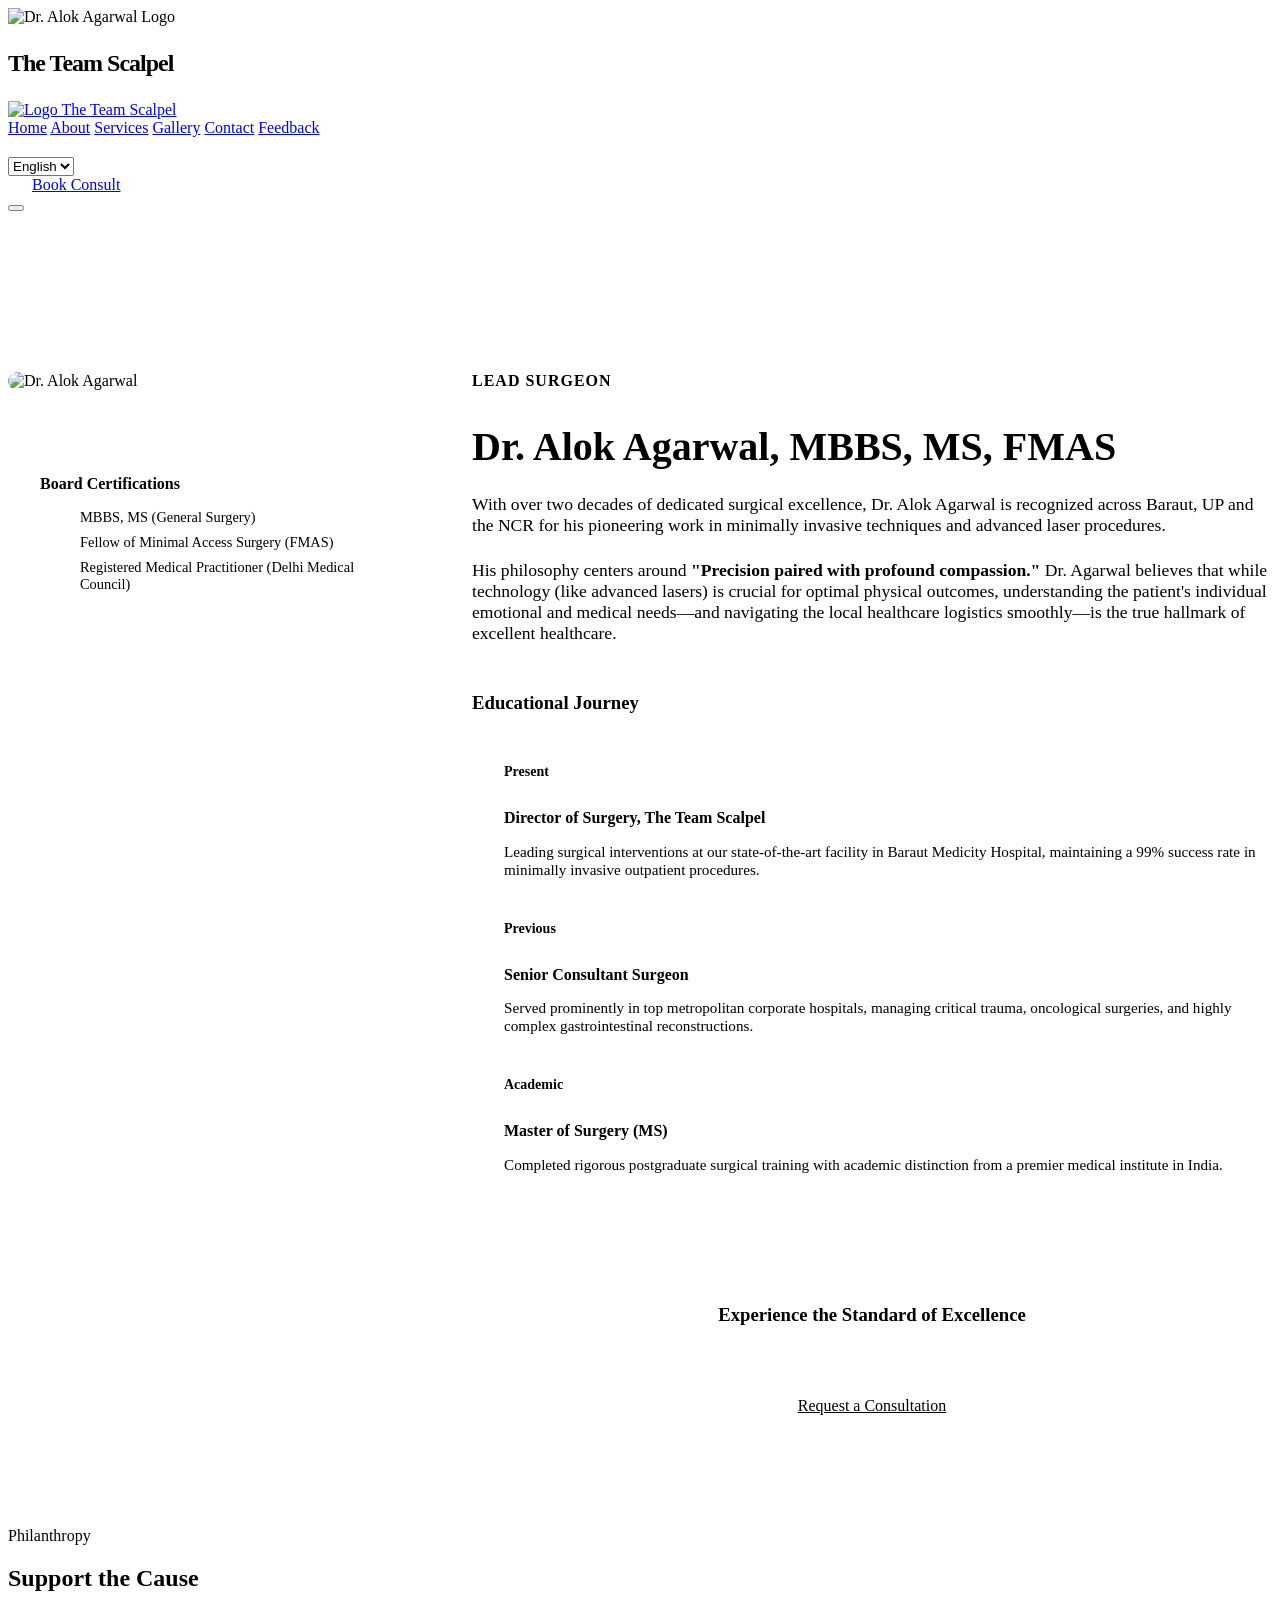
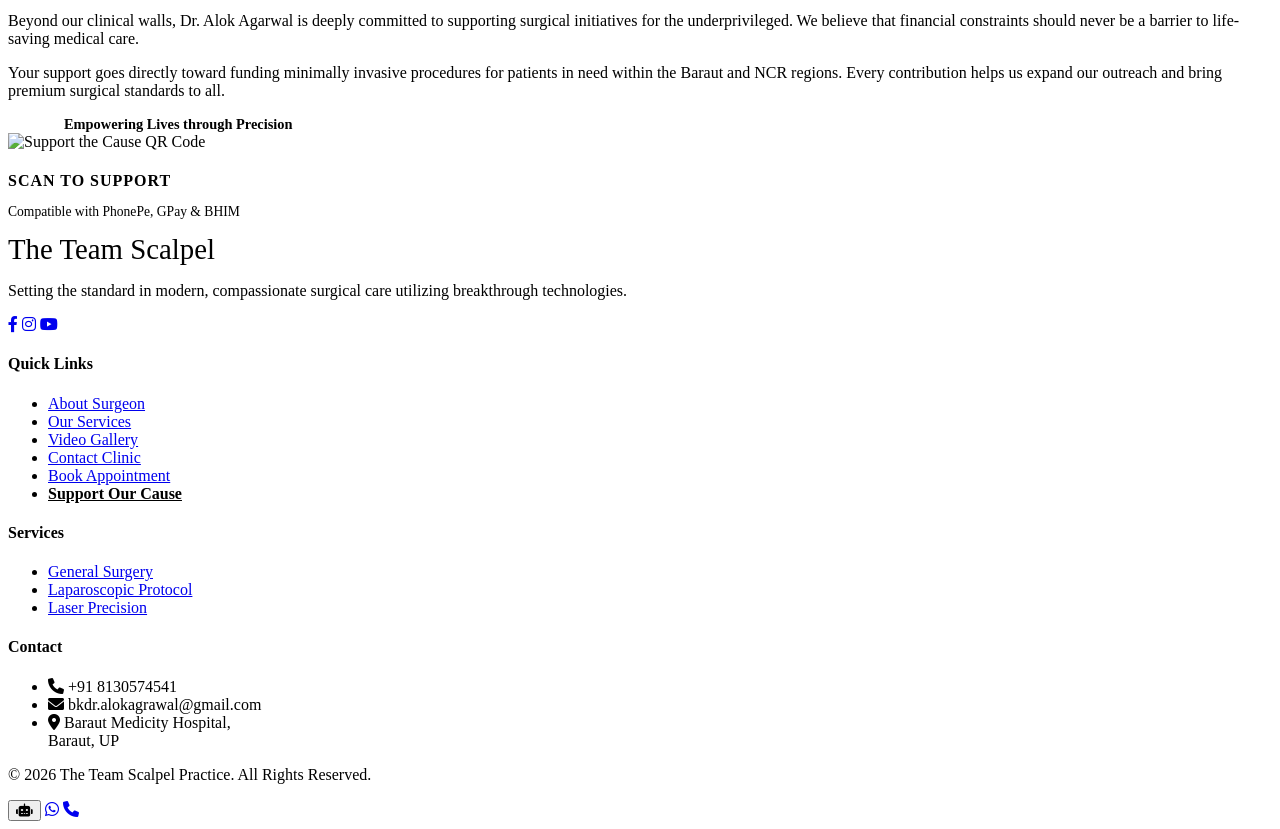
==== about.html @ 3c602bfa "Add files via upload" ====
<!DOCTYPE html>
<html lang="en">
<head>
  <meta charset="UTF-8">
  <meta name="viewport" content="width=device-width, initial-scale=1.0">
  <title>About Dr. Alok Agarwal | Premium Surgical Care</title>
  <link rel="stylesheet" href="css/style.css">
  <link rel="stylesheet" href="https://cdnjs.cloudflare.com/ajax/libs/font-awesome/6.0.0/css/all.min.css">
  <style>
    .about-hero {
      background: var(--background);
      padding: 10rem 0 4rem;
    }
    .profile-grid {
      display: grid;
      grid-template-columns: 1fr 2fr;
      gap: 4rem;
      align-items: start;
    }
    .profile-img-container {
      position: sticky;
      top: 120px;
    }
    .profile-img {
      max-width: 100%;
      width: auto;
      display: block;
      margin: 0 auto;
      border-radius: 12px;
      box-shadow: var(--shadow-lg);
      image-rendering: -webkit-optimize-contrast;
      image-rendering: crisp-edges;
      image-rendering: high-quality;
    }
    .credentials {
      background: var(--white);
      padding: 2rem;
      border-radius: 8px;
      margin-top: 2rem;
      border: 1px solid var(--border);
    }
    .credentials h4 {
      margin-bottom: 1rem;
      color: var(--primary);
    }
    .bio-section h2 {
      font-size: 2.5rem;
      margin-bottom: 1.5rem;
    }
    .bio-section p {
      font-size: 1.1rem;
      color: var(--text-muted);
      margin-bottom: 1.5rem;
    }
    .timeline {
      margin-top: 3rem;
      border-left: 2px solid var(--primary-light);
      padding-left: 2rem;
    }
    .timeline-item {
      margin-bottom: 2.5rem;
      position: relative;
    }
    .timeline-item::before {
      content: '';
      position: absolute;
      left: -2.65rem;
      top: 0.25rem;
      width: 1rem;
      height: 1rem;
      background: var(--white);
      border: 3px solid var(--primary);
      border-radius: 50%;
    }
    .timeline-item h4 {
      margin-bottom: 0.5rem;
    }
    .timeline-item span {
      display: inline-block;
      font-size: 0.875rem;
      color: var(--primary);
      font-weight: 600;
      margin-bottom: 0.5rem;
    }
  </style>
</head>
<body>
  <!-- Page Preloader -->
  <div id="preloader">
    <div class="loader-content" data-aos="zoom-in">
      <img src="images/logo.png" alt="Dr. Alok Agarwal Logo" class="loader-logo">
      <div class="loader-bar"></div>
      <p style="font-family: var(--font-heading); font-weight: 800; color: var(--primary); letter-spacing: -1px; font-size: 1.5rem;">The Team <span style="font-weight: 800;">Scalpel</span></p>
    </div>
  </div>

  <!-- Navigation -->
  <nav class="navbar">
    <div class="container">
      <a href="index.html" class="nav-brand">
        <img src="images/logo.png" alt="Logo" class="nav-brand-logo">
        The Team <span style="color: var(--primary-light); filter: brightness(1.2);">Scalpel</span>
      </a>
      <div class="nav-links" style="align-items: center;">
        <a href="index.html">Home</a>
        <a href="about.html" class="active">About</a>
        <a href="services.html">Services</a>
        <a href="gallery.html">Gallery</a>
        <a href="contact.html">Contact</a>
        <a href="feedback.html">Feedback</a>
        <div style="width: 1px; height: 20px; background: var(--border); margin: 0 0.5rem;"></div>
        <div class="language-selector">
          <select id="languageSelect" class="lang-dropdown" onchange="changeLanguage(this.value)">
            <option value="en">English</option>
            <option value="hi">हिन्दी</option>
          </select>
        </div>
        <a href="appointment.html" class="btn btn-primary" style="padding: 0.5rem 1rem; margin-left: 0.5rem;">Book Consult</a>
      </div>
      <button class="mobile-menu-btn">
        <span></span>
        <span></span>
        <span></span>
      </button>
    </div>
  </nav>

  <!-- Hero Section -->
  <section class="about-hero">
    <div class="container profile-grid">
      <!-- Image Column -->
      <div class="profile-img-container">
        <img src="images/dr.png" alt="Dr. Alok Agarwal" class="profile-img">
        
        <div class="credentials">
          <h4>Board Certifications</h4>
          <ul style="list-style-type: none; font-size: 0.9rem; color: var(--text-muted);">
            <li style="margin-bottom: 0.5rem;">MBBS, MS (General Surgery)</li>
            <li style="margin-bottom: 0.5rem;">Fellow of Minimal Access Surgery (FMAS)</li>
            <li>Registered Medical Practitioner (Delhi Medical Council)</li>
          </ul>
        </div>
      </div>

      <!-- Bio Column -->
      <div class="bio-section">
        <span style="color: var(--primary); font-weight: 600; letter-spacing: 1px; text-transform: uppercase;">Lead Surgeon</span>
        <h2 class="reveal-text"><span>Dr. Alok Agarwal, MBBS, MS, FMAS</span></h2>
        
        <p>With over two decades of dedicated surgical excellence, Dr. Alok Agarwal is recognized across Baraut, UP and the NCR for his pioneering work in minimally invasive techniques and advanced laser procedures.</p>
        
        <p>His philosophy centers around <strong>"Precision paired with profound compassion."</strong> Dr. Agarwal believes that while technology (like advanced lasers) is crucial for optimal physical outcomes, understanding the patient's individual emotional and medical needs—and navigating the local healthcare logistics smoothly—is the true hallmark of excellent healthcare.</p>
        
        <h3 style="margin-top: 3rem; margin-bottom: 1.5rem;">Educational Journey</h3>
        
        <div class="timeline">
          <div class="timeline-item">
            <span>Present</span>
            <h4>Director of Surgery, The Team Scalpel</h4>
            <p style="font-size: 0.95rem; color: var(--text-muted);">Leading surgical interventions at our state-of-the-art facility in Baraut Medicity Hospital, maintaining a 99% success rate in minimally invasive outpatient procedures.</p>
          </div>
          <div class="timeline-item">
            <span>Previous</span>
            <h4>Senior Consultant Surgeon</h4>
            <p style="font-size: 0.95rem; color: var(--text-muted);">Served prominently in top metropolitan corporate hospitals, managing critical trauma, oncological surgeries, and highly complex gastrointestinal reconstructions.</p>
          </div>
          <div class="timeline-item">
            <span>Academic</span>
            <h4>Master of Surgery (MS)</h4>
            <p style="font-size: 0.95rem; color: var(--text-muted);">Completed rigorous postgraduate surgical training with academic distinction from a premier medical institute in India.</p>
          </div>
        </div>

        <div style="margin-top: 4rem; padding: 3rem; background: var(--primary-dark); color: var(--white); border-radius: 12px; text-align: center;">
          <h3 style="color: var(--white); margin-bottom: 1rem;">Experience the Standard of Excellence</h3>
          <p style="color: rgba(255,255,255,0.8); margin-bottom: 2rem;">Take the first step towards recovery under world-class supervision.</p>
          <a href="appointment.html" class="btn btn-primary" style="background: var(--accent); color: var(--primary-dark); border: none;">Request a Consultation</a>
        </div>
        
      </div>
    </div>
  </section>

  <!-- Support Section -->
  <section id="support" class="support-section">
    <div class="liquid-bg">
      <div class="blob blob-3"></div>
    </div>
    <div class="container support-grid">
      <div class="support-content" data-aos="fade-right">
        <span class="support-tag">Philanthropy</span>
        <h2>Support the Cause</h2>
        <p>Beyond our clinical walls, Dr. Alok Agarwal is deeply committed to supporting surgical initiatives for the underprivileged. We believe that financial constraints should never be a barrier to life-saving medical care.</p>
        <p>Your support goes directly toward funding minimally invasive procedures for patients in need within the Baraut and NCR regions. Every contribution helps us expand our outreach and bring premium surgical standards to all.</p>
        <div style="display: flex; gap: 1rem; align-items: center;">
          <div style="width: 40px; height: 1px; background: var(--accent);"></div>
          <span style="font-weight: 600; color: var(--primary); font-size: 0.9rem;">Empowering Lives through Precision</span>
        </div>
      </div>
      <div class="support-card" data-aos="fade-left">
        <div class="qr-wrapper">
          <img src="images/donation.png" alt="Support the Cause QR Code" class="qr-image">
        </div>
        <h4 style="margin-bottom: 0.5rem; letter-spacing: 1px;">SCAN TO SUPPORT</h4>
        <p style="font-size: 0.85rem; color: var(--text-muted);">Compatible with PhonePe, GPay & BHIM</p>
      </div>
    </div>
  </section>

  <!-- Footer -->
  <footer class="footer">
    <div class="container footer-grid">
      <div>
        <div class="nav-brand" style="font-size: 1.8rem; margin-bottom: 1rem; color: var(--white);">The Team <span style="color: var(--white);">Scalpel</span></div>
        <p style="margin-top: 1rem;">Setting the standard in modern, compassionate surgical care utilizing breakthrough technologies.</p>
        <div class="footer-social">
          <a href="https://www.facebook.com/share/1DDgVy4aKz/" target="_blank" class="social-link-item" title="Facebook"><i class="fab fa-facebook-f"></i></a>
          <a href="https://www.instagram.com/bkdr.alokagrawal?igsh=dzVscTBubnVxMTNu" target="_blank" class="social-link-item" title="Instagram"><i class="fab fa-instagram"></i></a>
          <a href="https://youtube.com/@dralokagrawalms?si=pueynsFiQazM0M4P" target="_blank" class="social-link-item" title="YouTube"><i class="fab fa-youtube"></i></a>
        </div>
      </div>
      <div>
        <h4>Quick Links</h4>
        <ul>
          <li><a href="about.html">About Surgeon</a></li>
          <li><a href="services.html">Our Services</a></li>
          <li><a href="gallery.html">Video Gallery</a></li>
          <li><a href="contact.html">Contact Clinic</a></li>
          <li><a href="appointment.html">Book Appointment</a></li>
          <li><a href="about.html#support" style="color: var(--accent); font-weight: 700;">Support Our Cause</a></li>
        </ul>
      </div>
      <div>
        <h4>Services</h4>
        <ul>
          <li><a href="services.html#general">General Surgery</a></li>
          <li><a href="services.html#laparoscopic">Laparoscopic Protocol</a></li>
          <li><a href="services.html#laser">Laser Precision</a></li>
        </ul>
      </div>
      <div>
        <h4>Contact</h4>
        <ul>
          <li><i class="fas fa-phone"></i> +91 8130574541</li>
          <li><i class="fas fa-envelope"></i> bkdr.alokagrawal@gmail.com</li>
          <li><i class="fas fa-map-marker-alt"></i> Baraut Medicity Hospital,<br>Baraut, UP</li>
        </ul>
      </div>
    </div>
    <div class="container footer-bottom">
      <p>&copy; 2026 The Team Scalpel Practice. All Rights Reserved.</p>
    </div>
  </footer>

  <div class="fab-container">
    <button class="fab-btn fab-chat-toggle" id="openChatBtn" title="Ask Virtual Assistant"><i class="fas fa-robot"></i></button>
    <a href="https://wa.me/918130574541" class="fab-btn fab-whatsapp" target="_blank" title="Chat on WhatsApp"><i class="fab fa-whatsapp"></i></a>
    <a href="tel:+918130574541" class="fab-btn fab-call" title="Call for Emergency"><i class="fas fa-phone"></i></a>
  </div>

  <script src="js/script.js"></script>
  <div id="google_translate_element" style="display:none;"></div>
  <script>function googleTranslateElementInit(){new google.translate.TranslateElement({pageLanguage:'en',autoDisplay:false},'google_translate_element');}function changeLanguage(lang){var c=document.querySelector('.goog-te-combo');if(c){c.value=lang;c.dispatchEvent(new Event('change'));}}</script>
  <script src="https://translate.google.com/translate_a/element.js?cb=googleTranslateElementInit"></script>
</body>
</html>
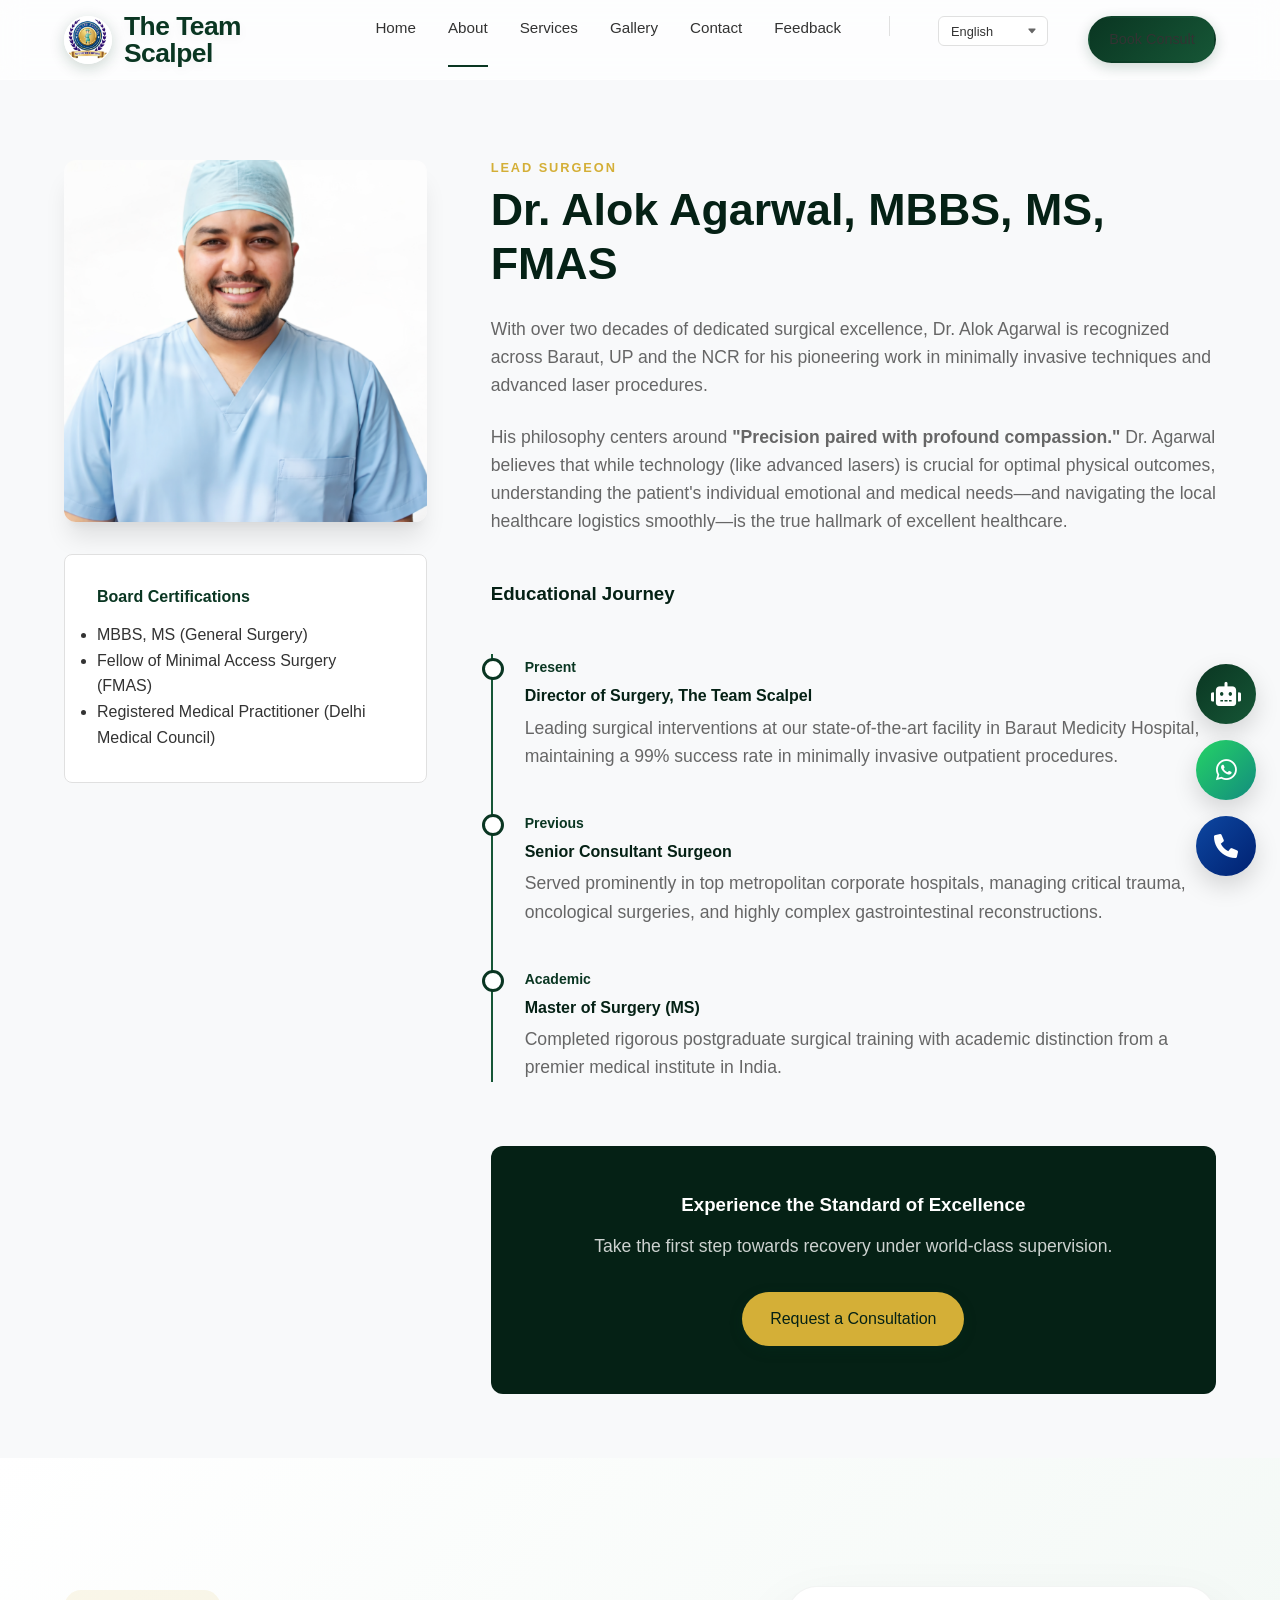
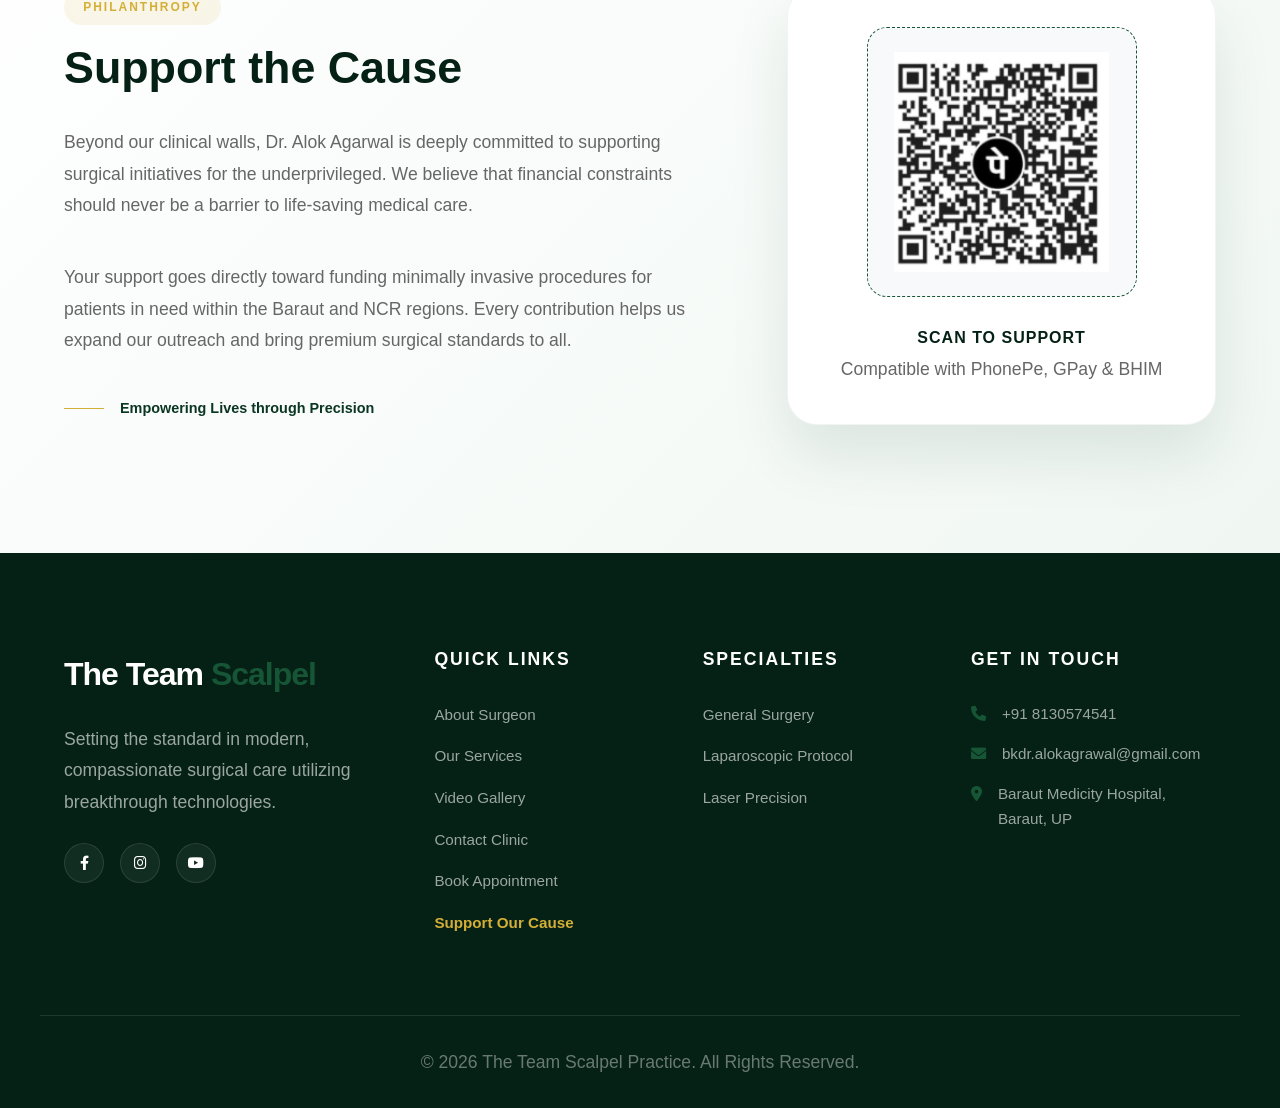
==== commit 2796afc1: "full site replace" ====
--- a/about.html
+++ b/about.html
@@ -95,29 +95,30 @@
   </div>
 
   <!-- Navigation -->
+  <!-- Navigation -->
   <nav class="navbar">
-    <div class="container">
+    <div class="container" style="display: flex; justify-content: space-between; align-items: center; width: 100%;">
       <a href="index.html" class="nav-brand">
         <img src="images/logo.png" alt="Logo" class="nav-brand-logo">
-        The Team <span style="color: var(--primary-light); filter: brightness(1.2);">Scalpel</span>
+        <div class="nav-brand-text">The Team <span>Scalpel</span></div>
       </a>
-      <div class="nav-links" style="align-items: center;">
+      <div class="nav-links">
         <a href="index.html">Home</a>
         <a href="about.html" class="active">About</a>
         <a href="services.html">Services</a>
         <a href="gallery.html">Gallery</a>
         <a href="contact.html">Contact</a>
         <a href="feedback.html">Feedback</a>
-        <div style="width: 1px; height: 20px; background: var(--border); margin: 0 0.5rem;"></div>
+        <div class="nav-divider"></div>
         <div class="language-selector">
           <select id="languageSelect" class="lang-dropdown" onchange="changeLanguage(this.value)">
             <option value="en">English</option>
             <option value="hi">हिन्दी</option>
           </select>
         </div>
-        <a href="appointment.html" class="btn btn-primary" style="padding: 0.5rem 1rem; margin-left: 0.5rem;">Book Consult</a>
-      </div>
-      <button class="mobile-menu-btn">
+        <a href="appointment.html" class="btn btn-primary nav-cta">Book Consult</a>
+      </div>
+      <button class="mobile-menu-btn" aria-label="Toggle Menu">
         <span></span>
         <span></span>
         <span></span>
@@ -134,9 +135,9 @@
         
         <div class="credentials">
           <h4>Board Certifications</h4>
-          <ul style="list-style-type: none; font-size: 0.9rem; color: var(--text-muted);">
-            <li style="margin-bottom: 0.5rem;">MBBS, MS (General Surgery)</li>
-            <li style="margin-bottom: 0.5rem;">Fellow of Minimal Access Surgery (FMAS)</li>
+          <ul class="certifications-list">
+            <li>MBBS, MS (General Surgery)</li>
+            <li>Fellow of Minimal Access Surgery (FMAS)</li>
             <li>Registered Medical Practitioner (Delhi Medical Council)</li>
           </ul>
         </div>
@@ -144,8 +145,8 @@
 
       <!-- Bio Column -->
       <div class="bio-section">
-        <span style="color: var(--primary); font-weight: 600; letter-spacing: 1px; text-transform: uppercase;">Lead Surgeon</span>
-        <h2 class="reveal-text"><span>Dr. Alok Agarwal, MBBS, MS, FMAS</span></h2>
+        <span class="overline">Lead Surgeon</span>
+        <h2 class="reveal-text">Dr. Alok Agarwal, MBBS, MS, FMAS</h2>
         
         <p>With over two decades of dedicated surgical excellence, Dr. Alok Agarwal is recognized across Baraut, UP and the NCR for his pioneering work in minimally invasive techniques and advanced laser procedures.</p>
         
@@ -210,16 +211,18 @@
   <!-- Footer -->
   <footer class="footer">
     <div class="container footer-grid">
-      <div>
-        <div class="nav-brand" style="font-size: 1.8rem; margin-bottom: 1rem; color: var(--white);">The Team <span style="color: var(--white);">Scalpel</span></div>
-        <p style="margin-top: 1rem;">Setting the standard in modern, compassionate surgical care utilizing breakthrough technologies.</p>
+      <div class="footer-brand-col">
+        <div class="footer-logo">
+          The Team <span>Scalpel</span>
+        </div>
+        <p class="footer-tagline">Setting the standard in modern, compassionate surgical care utilizing breakthrough technologies.</p>
         <div class="footer-social">
-          <a href="https://www.facebook.com/share/1DDgVy4aKz/" target="_blank" class="social-link-item" title="Facebook"><i class="fab fa-facebook-f"></i></a>
-          <a href="https://www.instagram.com/bkdr.alokagrawal?igsh=dzVscTBubnVxMTNu" target="_blank" class="social-link-item" title="Instagram"><i class="fab fa-instagram"></i></a>
-          <a href="https://youtube.com/@dralokagrawalms?si=pueynsFiQazM0M4P" target="_blank" class="social-link-item" title="YouTube"><i class="fab fa-youtube"></i></a>
-        </div>
-      </div>
-      <div>
+          <a href="https://www.facebook.com/share/1DDgVy4aKz/" target="_blank" class="social-link" title="Facebook"><i class="fab fa-facebook-f"></i></a>
+          <a href="https://www.instagram.com/bkdr.alokagrawal?igsh=dzVscTBubnVxMTNu" target="_blank" class="social-link" title="Instagram"><i class="fab fa-instagram"></i></a>
+          <a href="https://youtube.com/@dralokagrawalms?si=pueynsFiQazM0M4P" target="_blank" class="social-link" title="YouTube"><i class="fab fa-youtube"></i></a>
+        </div>
+      </div>
+      <div class="footer-links-col">
         <h4>Quick Links</h4>
         <ul>
           <li><a href="about.html">About Surgeon</a></li>
@@ -227,20 +230,20 @@
           <li><a href="gallery.html">Video Gallery</a></li>
           <li><a href="contact.html">Contact Clinic</a></li>
           <li><a href="appointment.html">Book Appointment</a></li>
-          <li><a href="about.html#support" style="color: var(--accent); font-weight: 700;">Support Our Cause</a></li>
+          <li><a href="about.html#support" class="support-link">Support Our Cause</a></li>
         </ul>
       </div>
-      <div>
-        <h4>Services</h4>
+      <div class="footer-services-col">
+        <h4>Specialties</h4>
         <ul>
           <li><a href="services.html#general">General Surgery</a></li>
           <li><a href="services.html#laparoscopic">Laparoscopic Protocol</a></li>
           <li><a href="services.html#laser">Laser Precision</a></li>
         </ul>
       </div>
-      <div>
-        <h4>Contact</h4>
-        <ul>
+      <div class="footer-contact-col">
+        <h4>Get In Touch</h4>
+        <ul class="contact-list">
           <li><i class="fas fa-phone"></i> +91 8130574541</li>
           <li><i class="fas fa-envelope"></i> bkdr.alokagrawal@gmail.com</li>
           <li><i class="fas fa-map-marker-alt"></i> Baraut Medicity Hospital,<br>Baraut, UP</li>
--- a/css/style.css
+++ b/css/style.css
@@ -0,0 +1,2169 @@
+@import url('https://fonts.googleapis.com/css2?family=Inter:wght@300;400;500;600;700;800&family=Outfit:wght@400;500;600;700&display=swap');
+
+:root {
+  /* Colors - Based on mockup (Deep Emerald/Forest Green) */
+  --primary: #0a3622;
+  --primary-light: #165636;
+  --primary-dark: #052115;
+  --secondary: #0d47a1; /* Deep Blue Accent */
+  --accent: #d4af37; /* Gold Accent */
+  --background: #f8f9fa; /* Soft Grey */
+  --white: #ffffff;
+  --text-main: #333333;
+  --text-muted: #666666;
+  --border: #e0e0e0;
+  
+  /* Typography */
+  --font-sans: 'Inter', sans-serif;
+  --font-heading: 'Outfit', sans-serif;
+  
+  /* Shadows */
+  --shadow-sm: 0 4px 6px rgba(0,0,0,0.04);
+  --shadow-md: 0 10px 15px -3px rgba(0,0,0,0.08);
+  --shadow-lg: 0 20px 25px -5px rgba(0,0,0,0.1), 0 10px 10px -5px rgba(0,0,0,0.04);
+  --shadow-hover: 0 25px 50px -12px rgba(10, 54, 34, 0.25);
+  /* Glassmorphism & Liquid Styles */
+  --glass-bg: rgba(255, 255, 255, 0.7);
+  --glass-border: 1px solid rgba(255, 255, 255, 0.2);
+  --glass-shadow: 0 8px 32px 0 rgba(10, 54, 34, 0.1);
+  --liquid-gradient: linear-gradient(135deg, rgba(10, 54, 34, 0.05) 0%, rgba(212, 175, 55, 0.02) 100%);
+  
+  /* Precision Tokens */
+  --glow-primary: 0 0 30px rgba(10, 54, 34, 0.15);
+  --glow-accent: 0 0 25px rgba(212, 175, 55, 0.15);
+  
+  /* Transitions */
+  --transition-fast: 0.2s cubic-bezier(0.4, 0, 0.2, 1);
+  --transition-normal: 0.4s cubic-bezier(0.23, 1, 0.32, 1);
+  --transition-slow: 0.8s cubic-bezier(0.16, 1, 0.3, 1);
+  --card-radius: 24px;
+}
+
+html {
+  scroll-behavior: smooth;
+}
+
+/* =========================================
+   Elite Precision Animations
+   ========================================= */
+@keyframes fluid-blob {
+  0%, 100% { transform: translate(0, 0) scale(1) rotate(0deg); }
+  33% { transform: translate(5vw, -5vh) scale(1.1) rotate(10deg); }
+  66% { transform: translate(-3vw, 3vh) scale(0.9) rotate(-10deg); }
+}
+
+@keyframes text-reveal-mask {
+  0% { clip-path: inset(0 100% 0 0); transform: translateY(20px); opacity: 0; }
+  100% { clip-path: inset(0 0 0 0); transform: translateY(0); opacity: 1; }
+}
+
+@keyframes reflection-shine {
+  0% { left: -100%; top: -100%; }
+  100% { left: 100%; top: 100%; }
+}
+
+.reveal-mask {
+  animation: text-reveal-mask var(--transition-slow) forwards;
+}
+
+.liquid-bg {
+  position: absolute;
+  top: 0;
+  left: 0;
+  width: 100%;
+  height: 100%;
+  z-index: -1;
+  overflow: hidden;
+  pointer-events: none;
+  background: var(--background);
+  /* Optimization: Hardware acceleration */
+  transform: translateZ(0);
+}
+
+.blob {
+  position: absolute;
+  width: 60vw;
+  height: 60vw;
+  background: radial-gradient(circle, var(--primary) 0%, transparent 65%);
+  /* Reduced blur intensity for performance */
+  filter: blur(80px);
+  opacity: 0.1;
+  border-radius: 50%;
+  animation: fluid-blob 25s infinite alternate ease-in-out;
+  will-change: transform;
+}
+
+.blob-1 { top: -25%; left: -15%; }
+.blob-2 { bottom: -25%; right: -15%; background: radial-gradient(circle, var(--secondary) 0%, transparent 65%); animation-delay: -5s; }
+.blob-3 { top: 30%; right: 5%; background: radial-gradient(circle, var(--accent) 0%, transparent 65%); opacity: 0.03; animation-delay: -10s; }
+
+* {
+  box-sizing: border-box;
+  margin: 0;
+  padding: 0;
+}
+
+body {
+  font-family: var(--font-sans);
+  color: var(--text-main);
+  background-color: var(--background);
+  line-height: 1.6;
+  overflow-x: hidden;
+  -webkit-font-smoothing: antialiased;
+}
+
+h1, h2, h3, h4, h5, h6 {
+  font-family: var(--font-heading);
+  color: var(--primary-dark);
+  font-weight: 700;
+  line-height: 1.2;
+}
+
+a {
+  text-decoration: none;
+  color: inherit;
+  transition: color var(--transition-fast);
+}
+
+/* =========================================
+   Layout & Utilities
+   ========================================= */
+.container {
+  max-width: 1200px;
+  margin: 0 auto;
+  padding: 0 1.5rem; /* Reduced from 2rem for more space on mobile */
+}
+
+.section {
+  padding: 6rem 0;
+}
+
+.bg-white { background-color: var(--white); }
+.bg-primary { background-color: var(--primary); color: var(--white); }
+.bg-primary h2, .bg-primary p { color: var(--white); }
+
+.text-center { text-align: center; }
+
+/* =========================================
+   Buttons
+   ========================================= */
+.btn {
+  display: inline-flex;
+  align-items: center;
+  justify-content: center;
+  padding: 0.875rem 1.75rem;
+  font-size: 1rem;
+  font-weight: 500;
+  border-radius: 4px;
+  cursor: pointer;
+  transition: all var(--transition-normal);
+  border: 2px solid transparent;
+}
+
+.btn-primary {
+  background: linear-gradient(135deg, var(--primary) 0%, var(--primary-light) 100%);
+  color: var(--white);
+  box-shadow: 0 4px 14px 0 rgba(10, 54, 34, 0.2);
+  border-radius: 50px; /* Force rounding on primary buttons for modern feel */
+}
+
+.btn-primary:hover {
+  background: linear-gradient(135deg, var(--primary-dark) 0%, var(--primary) 100%);
+  transform: translateY(-3px);
+  box-shadow: 0 10px 25px rgba(10, 54, 34, 0.3);
+}
+
+.btn-outline {
+  background-color: transparent;
+  color: var(--primary);
+  border-color: var(--primary);
+}
+
+.btn-outline:hover {
+  background-color: var(--primary);
+  color: var(--white);
+  transform: translateY(-2px);
+}
+
+.btn-white {
+  background-color: var(--white);
+  color: var(--primary);
+}
+
+.btn:active {
+  transform: scale(0.96) translateY(0);
+  box-shadow: none;
+}
+
+/* =========================================
+   Navbar
+   ========================================= */
+.navbar {
+  position: fixed;
+  top: 0;
+  width: 100%;
+  background: var(--glass-bg);
+  backdrop-filter: blur(12px);
+  -webkit-backdrop-filter: blur(12px);
+  border-bottom: var(--glass-border);
+  z-index: 2000;
+  transition: all var(--transition-normal);
+  height: 80px;
+  display: flex;
+  align-items: center;
+}
+
+.navbar.scrolled {
+  background: var(--primary) !important;
+  box-shadow: var(--shadow-lg);
+  height: 70px;
+}
+
+.navbar.scrolled .nav-links a {
+  color: var(--white) !important;
+}
+
+.navbar.scrolled .nav-brand {
+  color: var(--white) !important;
+}
+
+.navbar.scrolled .nav-brand span {
+  color: var(--accent) !important;
+}
+
+.navbar .container {
+  display: flex;
+  justify-content: space-between;
+  align-items: center;
+  height: 80px;
+}
+
+.nav-brand {
+  font-family: var(--font-heading);
+  font-size: 1.65rem;
+  font-weight: 800;
+  color: var(--primary);
+  letter-spacing: -0.02em;
+  display: flex;
+  align-items: center;
+  gap: 0.75rem;
+  text-shadow: 0 4px 12px rgba(0,0,0,0.05);
+  white-space: nowrap;
+  text-decoration: none;
+}
+
+.nav-brand-text {
+  display: flex;
+  flex-direction: column;
+  line-height: 1;
+}
+
+.nav-brand-text span {
+  color: var(--primary-light);
+  font-size: 1.1rem;
+  letter-spacing: 1px;
+}
+
+.nav-divider {
+  width: 1px;
+  height: 20px;
+  background: var(--border);
+  margin: 0 1rem;
+}
+
+.nav-cta {
+  padding: 0.6rem 1.2rem !important;
+  margin-left: 0.5rem;
+  font-size: 0.9rem !important;
+}
+
+@media (max-width: 992px) {
+  .nav-divider {
+    display: none;
+  }
+  .nav-cta {
+    margin-left: 0;
+    margin-top: 1rem;
+    width: 80% !important;
+  }
+}
+
+.nav-brand-logo {
+  width: 48px;
+  height: 48px;
+  border-radius: 50%;
+  object-fit: cover;
+  border: 1.5px solid var(--white);
+  box-shadow: 0 4px 15px rgba(10, 54, 34, 0.2);
+  image-rendering: -webkit-optimize-contrast;
+  transition: transform var(--transition-normal);
+}
+
+.nav-brand:hover .nav-brand-logo {
+  transform: rotate(15deg) scale(1.1);
+}
+
+.nav-brand span {
+  font-weight: 800;
+  color: inherit;
+  font-family: inherit;
+  text-transform: none;
+  letter-spacing: -0.02em;
+  font-size: inherit;
+}
+
+/* Language Dropdown */
+.language-selector {
+  position: relative;
+}
+
+.lang-dropdown {
+  appearance: none;
+  -webkit-appearance: none;
+  padding: 0.4rem 2rem 0.4rem 0.75rem;
+  border: 1px solid var(--border);
+  border-radius: 6px;
+  background: var(--white);
+  font-family: var(--font-sans);
+  font-size: 0.8rem;
+  font-weight: 500;
+  color: var(--text-main);
+  cursor: pointer;
+  transition: all var(--transition-fast);
+  background-image: url("data:image/svg+xml,%3Csvg xmlns='http://www.w3.org/2000/svg' width='12' height='12' fill='%23666' viewBox='0 0 16 16'%3E%3Cpath d='M7.247 11.14 2.451 5.658C1.885 5.013 2.345 4 3.204 4h9.592a1 1 0 0 1 .753 1.659l-4.796 5.48a1 1 0 0 1-1.506 0z'/%3E%3C/svg%3E");
+  background-repeat: no-repeat;
+  background-position: right 0.6rem center;
+  background-size: 10px;
+  min-width: 110px;
+}
+
+.lang-dropdown:hover {
+  border-color: var(--primary);
+  box-shadow: 0 0 0 2px rgba(10, 54, 34, 0.08);
+}
+
+.lang-dropdown:focus {
+  outline: none;
+  border-color: var(--primary);
+  box-shadow: 0 0 0 3px rgba(10, 54, 34, 0.12);
+}
+
+.nav-links {
+  display: flex;
+  gap: 2rem;
+  list-style: none;
+}
+
+.nav-links a {
+  font-weight: 500;
+  font-size: 0.95rem;
+  color: var(--text-main);
+  position: relative;
+  transition: color var(--transition-fast);
+}
+
+.nav-links a::after {
+  content: '';
+  position: absolute;
+  width: 0;
+  height: 2px;
+  bottom: -4px;
+  left: 0;
+  background-color: var(--primary);
+  transition: width var(--transition-fast);
+}
+
+.nav-links a:hover::after,
+.nav-links a.active::after {
+  width: 100%;
+}
+
+.mobile-menu-btn {
+  display: none;
+  background: none;
+  border: none;
+  font-size: 1.5rem;
+  color: var(--primary);
+  cursor: pointer;
+}
+
+/* =========================================
+   Hero Section
+   ========================================= */
+.hero {
+  padding: 10rem 0 6rem;
+  background: var(--white);
+  position: relative;
+  overflow: visible; /* Changed from hidden to show badges */
+}
+
+.hero .container {
+  display: grid;
+  grid-template-columns: repeat(12, 1fr);
+  gap: 2rem;
+  align-items: center;
+}
+
+.hero {
+  min-height: 100vh;
+  display: flex;
+  align-items: center;
+  padding: 120px 0 60px;
+  background: var(--white);
+  position: relative;
+  overflow: visible;
+}
+
+.hero-container {
+  display: grid;
+  grid-template-columns: repeat(12, 1fr);
+  gap: 2rem;
+  align-items: center;
+  position: relative;
+  z-index: 2;
+}
+
+.hero-content {
+  grid-column: span 7;
+}
+
+.hero-content h1 {
+  font-size: clamp(2.5rem, 6vw, 4rem);
+  line-height: 1.1;
+  margin: 1.5rem 0;
+}
+
+.gradient-text {
+  color: var(--primary);
+  background: linear-gradient(120deg, var(--primary), var(--secondary));
+  -webkit-background-clip: text;
+  background-clip: text;
+  -webkit-text-fill-color: transparent;
+}
+
+.hero-description {
+  margin-top: 1.5rem;
+  font-size: 1.25rem;
+  max-width: 550px;
+  line-height: 1.8;
+  opacity: 0.8;
+}
+
+.hero-actions {
+  margin-top: 3rem;
+  display: flex;
+  gap: 1.5rem;
+  align-items: center;
+}
+
+.hero-btn-main {
+  padding: 1.2rem 2.5rem !important;
+  border-radius: 50px !important;
+  box-shadow: var(--glow-primary) !important;
+}
+
+.hero-btn-sub {
+  border: none !important;
+  font-weight: 600 !important;
+  color: var(--primary) !important;
+}
+
+.hero-btn-sub i {
+  margin-left: 10px;
+  transition: transform 0.3s ease;
+}
+
+.hero-btn-sub:hover i {
+  transform: translateX(5px);
+}
+
+.hero-image {
+  grid-column: span 5;
+  position: relative;
+}
+
+.image-wrapper {
+  position: relative;
+  z-index: 2;
+}
+
+.hero-img-main {
+  width: 100%;
+  filter: drop-shadow(0 20px 50px rgba(10, 54, 34, 0.25));
+  transition: transform var(--transition-normal);
+}
+
+.hero-badge i {
+  color: var(--accent);
+  margin-right: 8px;
+}
+
+.decorative-glow {
+  position: absolute;
+  top: 50%;
+  left: 50%;
+  transform: translate(-50%, -50%);
+  width: 120%;
+  height: 120%;
+  background: radial-gradient(circle, rgba(10,54,34,0.05) 0%, transparent 70%);
+  z-index: 1;
+  pointer-events: none;
+}
+
+@media (max-width: 992px) {
+  .hero-container {
+    grid-template-columns: 1fr;
+    text-align: center;
+    gap: 4rem;
+  }
+  .hero-content, .hero-image {
+    grid-column: span 12;
+  }
+  .hero-description {
+    margin: 1.5rem auto 0;
+  }
+  .hero-actions {
+    justify-content: center;
+  }
+}
+
+@media (max-width: 576px) {
+  .hero-actions {
+    flex-direction: column;
+    gap: 1rem;
+  }
+  .hero-btn-main, .hero-btn-sub {
+    width: 100%;
+  }
+}
+
+/* Hero Badges */
+.hero-badge {
+  position: absolute;
+  z-index: 3;
+  transition: all var(--transition-normal);
+}
+
+.badge-cases {
+  top: 15%;
+  right: -10%;
+  padding: 1.5rem 2rem;
+  background: rgba(255, 255, 255, 0.82);
+  backdrop-filter: blur(15px);
+  -webkit-backdrop-filter: blur(15px);
+  border-radius: 24px;
+  border: 1px solid rgba(255, 255, 255, 0.6);
+  box-shadow: var(--glass-shadow);
+}
+
+.badge-num {
+  display: block;
+  font-weight: 800;
+  font-size: 2rem;
+  color: var(--primary);
+  font-family: var(--font-heading);
+  line-height: 1.1;
+}
+
+.badge-label {
+  font-size: 0.75rem;
+  text-transform: uppercase;
+  letter-spacing: 2px;
+  font-weight: 600;
+  color: var(--text-muted);
+}
+
+.badge-certified {
+  bottom: 5%;
+  left: -5%;
+  padding: 1rem 1.5rem;
+  background: var(--primary);
+  color: var(--white);
+  border-radius: 16px;
+  box-shadow: var(--glow-primary);
+  font-size: 0.85rem;
+  font-weight: 500;
+  display: flex;
+  align-items: center;
+  gap: 8px;
+}
+
+/* Utility / Overline headers */
+.overline {
+  font-size: 0.8rem;
+  font-weight: 700;
+  letter-spacing: 0.15em;
+  text-transform: uppercase;
+  color: var(--accent);
+  display: block;
+  margin-bottom: 0.5rem;
+  line-height: normal; /* To prevent clipping */
+}
+
+/* Stats Footer underneath hero */
+.stats-banner {
+  background-color: var(--white);
+  border: 1px solid var(--border);
+  padding: 2.5rem 1.5rem;
+  display: flex;
+  justify-content: space-around;
+  border-radius: 12px;
+  box-shadow: 0 10px 40px rgba(0,0,0,0.05);
+  position: relative;
+  z-index: 10;
+  margin-bottom: 4rem;
+}
+
+.stat-item {
+  text-align: center;
+}
+
+.stat-num {
+  font-size: 2.5rem;
+  font-weight: 800;
+  color: var(--primary);
+  font-family: var(--font-heading);
+}
+
+.stat-label {
+  font-size: 0.875rem;
+  color: var(--text-muted);
+  text-transform: uppercase;
+  letter-spacing: 1px;
+  margin-top: 0.5rem;
+}
+
+/* =========================================
+   Cards (Services)
+   ========================================= */
+.grid {
+  display: grid;
+  grid-template-columns: repeat(auto-fit, minmax(300px, 1fr));
+  gap: 2rem;
+  margin-top: 3rem;
+}
+
+.card {
+  background: var(--white);
+  border-radius: 24px;
+  padding: 3rem;
+  box-shadow: 0 10px 30px rgba(10, 54, 34, 0.05);
+  border: 1px solid rgba(10, 54, 34, 0.05);
+  transition: all var(--transition-normal);
+  position: relative;
+  overflow: hidden;
+  /* Optimization: Do not use backdrop-filter by default */
+  transform: translateZ(0); 
+}
+
+.card:hover {
+  transform: translateY(-12px) scale(1.02) translateZ(0); 
+  box-shadow: 0 40px 80px rgba(10, 54, 34, 0.12);
+  border-color: var(--primary-light);
+  background: var(--white);
+}
+
+.card::after {
+  content: '';
+  position: absolute;
+  width: 150%;
+  height: 150%;
+  background: linear-gradient(135deg, transparent 45%, rgba(255,255,255,0.4) 50%, transparent 55%);
+  top: -150%;
+  left: -150%;
+  transition: none;
+  pointer-events: none;
+}
+
+.card:hover::after {
+  animation: reflection-shine 1.2s cubic-bezier(0.23, 1, 0.32, 1);
+}
+
+/* Green top border effect for cards */
+.card::before {
+  content: '';
+  position: absolute;
+  top: 0;
+  left: 0;
+  width: 100%;
+  height: 4px;
+  background-color: var(--primary);
+  transform: scaleX(0);
+  transform-origin: left;
+  transition: transform var(--transition-normal);
+}
+
+.card:hover::before {
+  transform: scaleX(1);
+}
+
+.card-icon {
+  width: 60px;
+  height: 60px;
+  background-color: rgba(10, 54, 34, 0.05);
+  border-radius: 50%;
+  display: flex;
+  align-items: center;
+  justify-content: center;
+  font-size: 1.5rem;
+  color: var(--primary);
+  margin-bottom: 1.5rem;
+}
+
+.card h3 {
+  font-size: 1.5rem;
+  margin-bottom: 1rem;
+}
+
+.card p {
+  color: var(--text-muted);
+  margin-bottom: 1.5rem;
+}
+
+.service-grid {
+  display: grid;
+  grid-template-columns: repeat(12, 1fr);
+  gap: 4rem;
+  align-items: center;
+}
+
+.service-grid.reverse {
+  direction: ltr; /* Reset if needed */
+}
+
+.service-grid.reverse .service-image {
+  grid-column: 1 / span 5;
+  order: 1;
+}
+
+.service-grid.reverse .service-content {
+  grid-column: 6 / span 7;
+  padding-left: 4rem;
+  order: 2;
+}
+
+.service-content {
+  grid-column: span 7;
+}
+
+.service-image {
+  grid-column: span 5;
+  border-radius: 24px;
+  overflow: hidden;
+  box-shadow: var(--shadow-lg);
+  aspect-ratio: 16/9;
+  background: var(--background);
+  display: flex;
+  align-items: center;
+  justify-content: center;
+}
+
+.service-image img {
+  width: 100%;
+  height: 100%;
+  object-fit: cover;
+  transition: transform 0.5s ease;
+}
+
+.service-image:hover img {
+  transform: scale(1.05);
+}
+
+.service-desc {
+  color: var(--text-muted);
+  font-size: 1.125rem;
+  margin-top: 1.5rem;
+  line-height: 1.8;
+}
+
+.section-subtitle {
+  margin-top: 2.5rem;
+  margin-bottom: 1rem;
+  font-family: var(--font-heading);
+  font-size: 1rem;
+  text-transform: uppercase;
+  letter-spacing: 1px;
+  color: var(--primary);
+}
+
+.small-desc {
+  color: var(--text-muted);
+  font-size: 0.95rem;
+  line-height: 1.6;
+}
+
+@media (max-width: 992px) {
+  .service-grid {
+    grid-template-columns: 1fr;
+    gap: 3rem;
+  }
+  .service-content, .service-image {
+    grid-column: span 12 !important;
+    padding-left: 0 !important;
+    order: 2 !important;
+  }
+  .service-image {
+    order: 1 !important;
+  }
+}
+
+.card-link {
+  color: var(--primary);
+  font-weight: 600;
+  display: inline-flex;
+  align-items: center;
+  gap: 0.5rem;
+}
+
+.card-link:hover {
+  gap: 0.75rem;
+}
+
+/* =========================================
+   Doctor Section (About intro)
+   ========================================= */
+.doctor-section {
+  display: grid;
+  grid-template-columns: 1fr 1fr;
+  gap: 4rem;
+  align-items: center;
+}
+
+.doctor-img-wrapper {
+  position: relative;
+}
+
+.doctor-img {
+  max-width: 100%;
+  width: auto;
+  height: auto;
+  display: block;
+  margin: 0 auto;
+  object-fit: contain;
+  border-radius: 8px;
+  box-shadow: var(--shadow-lg);
+  image-rendering: -webkit-optimize-contrast;
+  image-rendering: crisp-edges;
+  image-rendering: high-quality;
+}
+
+.exp-badge {
+  position: absolute;
+  bottom: -20px;
+  right: -20px;
+  background: var(--primary);
+  color: var(--white);
+  padding: 2rem;
+  border-radius: 8px;
+  box-shadow: var(--shadow-md);
+  text-align: center;
+}
+
+.exp-badge .num {
+  font-size: 2.5rem;
+  font-weight: 800;
+  line-height: 1;
+  display: block;
+}
+
+.doctor-content h2 {
+  font-size: 2.5rem;
+  margin-bottom: 1rem;
+}
+
+.doctor-content h3 {
+  font-size: 1.25rem;
+  color: var(--primary-light);
+  margin-bottom: 2rem;
+}
+
+.doctor-content ul {
+  list-style: none;
+  margin-bottom: 2rem;
+}
+
+.doctor-content ul li {
+  position: relative;
+  padding-left: 2rem;
+  margin-bottom: 1rem;
+}
+
+.doctor-content ul li::before {
+  content: '\2713';
+  position: absolute;
+  left: 0;
+  color: var(--primary);
+  font-weight: bold;
+}
+
+/* =========================================
+   Forms
+   ========================================= */
+.form-container {
+  background: var(--white);
+  padding: 3rem;
+  border-radius: 12px;
+  box-shadow: var(--shadow-lg);
+}
+
+.form-group {
+  margin-bottom: 1.5rem;
+}
+
+.form-group label {
+  display: block;
+  font-weight: 500;
+  margin-bottom: 0.5rem;
+  color: var(--text-main);
+}
+
+.form-control {
+  width: 100%;
+  padding: 0.875rem 1rem;
+  border: 1px solid var(--border);
+  border-radius: 4px;
+  font-family: inherit;
+  font-size: 1rem;
+  transition: all var(--transition-fast);
+  background-color: var(--background);
+}
+
+.form-control:focus {
+  outline: none;
+  border-color: var(--primary);
+  box-shadow: 0 0 0 3px rgba(10, 54, 34, 0.1);
+  background-color: var(--white);
+}
+
+/* =========================================
+   Footer
+   ========================================= */
+/* Modern Footer Styles */
+.footer {
+  background: var(--primary-dark);
+  color: rgba(255, 255, 255, 0.85);
+  padding: 6rem 0 0;
+  position: relative;
+  overflow: hidden;
+}
+
+.footer-grid {
+  display: grid;
+  grid-template-columns: 1.5fr 1fr 1fr 1.2fr;
+  gap: 4rem;
+  padding-bottom: 4rem;
+  border-bottom: 1px solid rgba(255, 255, 255, 0.1);
+}
+
+.footer-logo {
+  font-family: var(--font-heading);
+  font-size: 2rem;
+  color: var(--white);
+  margin-bottom: 1.5rem;
+  font-weight: 800;
+  letter-spacing: -1px;
+}
+
+.footer-logo span {
+  color: var(--primary-light);
+}
+
+.footer-tagline {
+  margin-top: 1rem;
+  line-height: 1.8;
+  color: rgba(255, 255, 255, 0.6);
+  font-size: 1rem;
+}
+
+.footer-social {
+  display: flex;
+  gap: 1rem;
+  margin-top: 2rem;
+}
+
+.social-link {
+  width: 40px;
+  height: 40px;
+  background: rgba(255, 255, 255, 0.05);
+  border: 1px solid rgba(255, 255, 255, 0.1);
+  display: flex;
+  align-items: center;
+  justify-content: center;
+  border-radius: 50%;
+  color: var(--white);
+  transition: all 0.3s ease;
+  font-size: 0.9rem;
+}
+
+.social-link:hover {
+  background: var(--primary);
+  border-color: var(--primary);
+  transform: translateY(-5px);
+  color: var(--white) !important;
+}
+
+.footer h4 {
+  color: var(--white);
+  margin-bottom: 2rem;
+  font-size: 1.1rem;
+  text-transform: uppercase;
+  letter-spacing: 2px;
+  font-weight: 700;
+}
+
+.footer ul {
+  list-style: none;
+}
+
+.footer ul li {
+  margin-bottom: 1rem;
+}
+
+.footer ul li a {
+  color: rgba(255, 255, 255, 0.6);
+  transition: all 0.3s ease;
+  font-size: 0.95rem;
+}
+
+.footer ul li a:hover {
+  color: var(--white);
+  padding-left: 5px;
+}
+
+.support-link {
+  color: var(--accent) !important;
+  font-weight: 700 !important;
+}
+
+.contact-list li {
+  display: flex;
+  gap: 1rem;
+  color: rgba(255, 255, 255, 0.6);
+  font-size: 0.95rem;
+  line-height: 1.6;
+}
+
+.contact-list li i {
+  color: var(--primary-light);
+  margin-top: 0.25rem;
+}
+
+.footer-bottom {
+  padding: 2rem 0;
+  text-align: center;
+  font-size: 0.85rem;
+  color: rgba(255, 255, 255, 0.4);
+}
+
+/* =========================================
+   Responsive
+   ========================================= */
+/* =========================================
+   Responsive Fixes & Mobile Menu
+   ========================================= */
+@media (max-width: 992px) {
+  .hero .container, .hero-container, .doctor-section, .booking-grid {
+    grid-template-columns: 1fr;
+    display: flex;
+    flex-direction: column;
+  }
+  .hero-content h1 {
+    font-size: 2.5rem !important; /* Fixed huge font on mobile */
+  }
+  .footer-grid {
+    grid-template-columns: 1fr; /* 1 column on mobile for clarity */
+    text-align: center;
+    gap: 2rem;
+  }
+  .asymmetric-grid {
+    display: flex;
+    flex-direction: column;
+    gap: 3rem;
+  }
+  .asymmetric-grid > * {
+    grid-column: span 12 !important;
+  }
+  .asymmetric-grid.reverse {
+    flex-direction: column-reverse;
+  }
+  .service-detail-section {
+    padding: 4rem 0;
+  }
+  .service-detail-section div[style*="padding-left: 4rem"] {
+    padding-left: 0 !important;
+  }
+}
+
+@media (max-width: 992px) {
+  body.mobile-menu-active {
+    overflow: hidden;
+  }
+
+  .navbar {
+    padding: 0.5rem 0;
+  }
+
+  .nav-brand {
+    font-size: 1.3rem !important;
+    margin-right: 0 !important;
+  }
+
+  .nav-brand-logo {
+    width: 32px !important;
+    height: 32px !important;
+  }
+
+  .nav-links {
+    position: fixed;
+    top: 0;
+    right: -100%;
+    width: 80%;
+    max-width: 400px;
+    height: 100vh;
+    background: var(--white);
+    display: flex !important;
+    flex-direction: column;
+    justify-content: center;
+    align-items: center;
+    gap: 1rem !important;
+    padding: 4rem 2rem !important;
+    transition: all 0.5s cubic-bezier(0.7, 0, 0.3, 1);
+    z-index: 1999;
+    box-shadow: -10px 0 30px rgba(0,0,0,0.1);
+    overflow-y: auto;
+    border-left: 1px solid var(--border);
+    max-height: none;
+    opacity: 0;
+    visibility: hidden;
+    pointer-events: none;
+  }
+
+  .nav-links.active {
+    right: 0;
+    opacity: 1;
+    visibility: visible;
+    pointer-events: all;
+  }
+
+  .nav-links a {
+    width: 100%;
+    text-align: center;
+    padding: 1.25rem 2rem;
+    font-size: 1.125rem !important;
+    font-weight: 600;
+    color: var(--primary-dark) !important;
+    border-bottom: 1px solid rgba(0,0,0,0.05);
+    transition: all 0.3s ease;
+  }
+
+  .nav-links a:last-child {
+    border-bottom: none;
+    margin-top: 1rem;
+    width: auto;
+    border-radius: 50px;
+  }
+
+  .nav-links a::after {
+    display: none; /* Remove underline on mobile dropdown */
+  }
+
+  .nav-links a:hover {
+    background: rgba(10, 54, 34, 0.03);
+    color: var(--primary) !important;
+  }
+
+  .language-selector {
+    padding: 1rem 0;
+    width: 100%;
+    display: flex;
+    justify-content: center;
+    border-bottom: 1px solid rgba(0,0,0,0.05);
+  }
+
+  .mobile-menu-btn {
+    display: flex;
+    flex-direction: column;
+    gap: 6px;
+    background: none;
+    border: none;
+    cursor: pointer;
+    z-index: 2001; /* Above nav-links */
+    width: 30px;
+    height: 24px;
+    align-items: center;
+    justify-content: center;
+    padding: 0;
+    position: relative;
+  }
+
+  .mobile-menu-btn span {
+    display: block;
+    width: 100%;
+    height: 2.5px;
+    background-color: var(--primary-dark);
+    transition: all 0.3s ease;
+    border-radius: 2px;
+  }
+
+  .navbar.scrolled .mobile-menu-btn span {
+    background-color: var(--white);
+  }
+
+  .mobile-menu-btn.active span:nth-child(1) {
+    transform: translateY(8.5px) rotate(45deg);
+    background-color: var(--primary-dark); /* Always dark when active for contrast */
+  }
+  .mobile-menu-btn.active span:nth-child(2) {
+    opacity: 0;
+  }
+  .mobile-menu-btn.active span:nth-child(3) {
+    transform: translateY(-8.5px) rotate(-45deg);
+    background-color: var(--primary-dark);
+  }
+
+  .footer-grid {
+    grid-template-columns: 1fr;
+    text-align: center;
+  }
+
+  .footer-social {
+    justify-content: center;
+  }
+
+  .stats-banner {
+    flex-direction: column;
+    gap: 2.5rem;
+  }
+
+  .section {
+    padding: 4rem 0;
+  }
+
+  /* Hero Badge Responsive Fixes */
+  .badge-cases {
+    top: auto !important;
+    bottom: -15px !important;
+    right: 5% !important;
+    padding: 0.8rem 1.2rem !important;
+    border-radius: 16px !important;
+    transform: scale(0.9);
+  }
+
+  .badge-num {
+    font-size: 1.5rem !important;
+  }
+
+  .badge-label {
+    font-size: 0.65rem !important;
+    letter-spacing: 1px !important;
+  }
+
+  .badge-certified {
+    bottom: auto !important;
+    top: 10px !important;
+    left: 5% !important;
+    padding: 0.6rem 1rem !important;
+    border-radius: 12px !important;
+    transform: scale(0.85);
+    font-size: 0.75rem !important;
+  }
+
+  .hero {
+    padding-bottom: 2rem !important;
+  }
+
+  .hero-content {
+    text-align: center;
+  }
+
+  .hero-content p {
+    margin: 1.5rem auto 0 !important;
+  }
+
+  .hero-actions {
+    justify-content: center;
+    flex-direction: column;
+    gap: 1rem;
+  }
+
+  .hero-actions .btn {
+    margin-left: 0 !important;
+    width: 100%;
+    justify-content: center;
+  }
+
+  .hero-image {
+    max-width: 450px;
+    margin: 2rem auto 0 !important;
+    background: transparent !important;
+    box-shadow: none !important;
+    overflow: visible !important;
+    position: relative;
+    z-index: 2;
+  }
+
+  .hero-image img {
+    border-radius: 24px;
+    box-shadow: var(--shadow-lg);
+    width: 100%;
+    height: auto;
+    max-height: 60vh;
+    object-fit: contain;
+  }
+
+  .stats-banner {
+    display: grid !important;
+    grid-template-columns: 1fr 1fr;
+    gap: 2rem !important;
+    padding: 2rem 1rem !important;
+  }
+
+  .stats-banner .stat-item:last-child {
+    grid-column: span 2;
+  }
+
+  .custom-cursor, .cursor-follower {
+    display: none !important;
+  }
+}
+
+/* =========================================
+   Floating Action Buttons & Badges
+   ========================================= */
+.fab-container { 
+  position: fixed; 
+  bottom: 1.5rem; 
+  right: 1.5rem; 
+  display: flex; 
+  flex-direction: column; 
+  gap: 1rem; 
+  z-index: 1000; 
+}
+
+@media (max-width: 992px) {
+  .fab-container {
+    bottom: 1rem;
+    right: 1rem;
+    gap: 0.75rem;
+  }
+  .fab-btn {
+    width: 50px;
+    height: 50px;
+    font-size: 1.25rem;
+  }
+  .exp-badge {
+    right: 5% !important;
+    bottom: 5% !important;
+    transform: scale(0.8);
+  }
+}
+
+.fab-btn { 
+  width: 60px; 
+  height: 60px; 
+  border-radius: 50%; 
+  display: flex; 
+  align-items: center; 
+  justify-content: center; 
+  font-size: 1.5rem; 
+  color: var(--white) !important; 
+  box-shadow: 0 10px 25px rgba(0,0,0,0.15); 
+  text-decoration: none; 
+  transition: all var(--transition-normal); 
+  position: relative;
+  border: none;
+  cursor: pointer;
+}
+
+.fab-btn:hover { 
+  transform: translateY(-5px) scale(1.05); 
+  color: var(--white) !important; 
+  box-shadow: 0 15px 35px rgba(0,0,0,0.25);
+}
+
+.fab-whatsapp { 
+  background: linear-gradient(135deg, #25D366 0%, #128C7E 100%); 
+}
+
+.fab-call { 
+  background: linear-gradient(135deg, var(--secondary) 0%, #002171 100%); 
+}
+
+.fab-chat-toggle {
+  background: linear-gradient(135deg, var(--primary) 0%, var(--primary-light) 100%);
+  animation: pulse-ai 2s infinite;
+}
+
+@keyframes pulse-ai {
+  0% { box-shadow: 0 0 0 0 rgba(10, 54, 34, 0.4); }
+  70% { box-shadow: 0 0 0 15px rgba(10, 54, 34, 0); }
+  100% { box-shadow: 0 0 0 0 rgba(10, 54, 34, 0); }
+}
+
+/* Tooltip labels on hover */
+.fab-btn::after {
+  content: attr(title);
+  position: absolute;
+  right: 80px;
+  background: rgba(10, 54, 34, 0.95);
+  color: white;
+  padding: 0.5rem 1rem;
+  border-radius: 8px;
+  font-size: 0.85rem;
+  font-weight: 600;
+  white-space: nowrap;
+  opacity: 0;
+  visibility: hidden;
+  transition: all var(--transition-fast);
+  pointer-events: none;
+}
+
+.fab-btn:hover::after {
+  opacity: 1;
+  visibility: visible;
+  right: 70px;
+}
+
+.insurance-banner { background: var(--primary-dark); color: var(--white); padding: 2rem 0; text-align: center; }
+.insurance-logos { display: flex; justify-content: center; gap: 2rem; flex-wrap: wrap; margin-top: 1.5rem; }
+.badge { display: inline-flex; align-items: center; justify-content: center; padding: 0.5rem 1rem; background: rgba(255,255,255,0.1); border-radius: 4px; border: 1px solid rgba(255,255,255,0.2); font-weight: 500; font-size: 0.875rem; }
+
+/* =========================================
+   AI Chat Assistant
+   ========================================= */
+.chat-widget {
+  position: fixed;
+  bottom: 2rem;
+  right: 6.5rem; /* Next to FABs */
+  width: 350px;
+  height: 500px;
+  max-height: 80vh;
+  background: var(--glass-bg);
+  backdrop-filter: blur(20px);
+  -webkit-backdrop-filter: blur(20px);
+  border-radius: 16px;
+  box-shadow: 0 20px 40px rgba(0,0,0,0.25);
+  display: flex;
+  flex-direction: column;
+  overflow: hidden;
+  z-index: 1001;
+  transform: translateY(20px);
+  opacity: 0;
+  pointer-events: none;
+  transition: all 0.4s cubic-bezier(0.175, 0.885, 0.32, 1.275);
+  border: var(--glass-border);
+}
+.chat-widget.active {
+  transform: translateY(0);
+  opacity: 1;
+  pointer-events: all;
+}
+.chat-header {
+  background: var(--primary);
+  color: var(--white);
+  padding: 1rem 1.5rem;
+  display: flex;
+  justify-content: space-between;
+  align-items: center;
+}
+.chat-header h4 {
+  color: var(--white);
+  margin: 0;
+  font-size: 1.1rem;
+}
+.close-chat {
+  background: none;
+  border: none;
+  color: var(--white);
+  font-size: 1.5rem;
+  cursor: pointer;
+}
+.chat-body {
+  flex: 1;
+  padding: 1.5rem;
+  overflow-y: auto;
+  background: rgba(248, 249, 250, 0.6);
+  display: flex;
+  flex-direction: column;
+  gap: 1rem;
+}
+.chat-msg {
+  max-width: 85%;
+  padding: 0.8rem 1rem;
+  border-radius: 12px;
+  font-size: 0.9rem;
+  line-height: 1.4;
+  animation: fadeIn 0.3s ease;
+}
+.chat-msg.bot {
+  background: var(--white);
+  color: var(--text-main);
+  border: 1px solid var(--border);
+  border-bottom-left-radius: 4px;
+  align-self: flex-start;
+}
+.chat-msg.user {
+  background: var(--primary);
+  color: var(--white);
+  border-bottom-right-radius: 4px;
+  align-self: flex-end;
+}
+.chat-footer {
+  padding: 1rem;
+  background: var(--white);
+  border-top: 1px solid var(--border);
+  display: flex;
+  gap: 0.5rem;
+}
+.chat-input {
+  flex: 1;
+  padding: 0.75rem 1rem;
+  border: 1px solid var(--border);
+  border-radius: 20px;
+  outline: none;
+  font-family: inherit;
+}
+.chat-input:focus {
+  border-color: var(--primary);
+}
+.chat-send {
+  background: var(--primary);
+  color: var(--white);
+  border: none;
+  width: 40px;
+  height: 40px;
+  border-radius: 50%;
+  cursor: pointer;
+  display: flex;
+  align-items: center;
+  justify-content: center;
+}
+.typing-indicator {
+  display: none;
+  align-self: flex-start;
+  background: var(--white);
+  padding: 0.8rem 1rem;
+  border-radius: 12px;
+  border: 1px solid var(--border);
+  border-bottom-left-radius: 4px;
+  margin-bottom: 1rem;
+}
+.typing-indicator span {
+  width: 6px;
+  height: 6px;
+  background: var(--primary-light);
+  display: inline-block;
+  border-radius: 50%;
+  margin: 0 2px;
+  animation: bounce 1.4s infinite ease-in-out both;
+}
+.typing-indicator span:nth-child(1) { animation-delay: -0.32s; }
+.typing-indicator span:nth-child(2) { animation-delay: -0.16s; }
+
+.fab-chat-toggle {
+  background-color: var(--primary-dark);
+}
+
+@media (max-width: 768px) {
+  .chat-widget {
+    right: 0;
+    bottom: 0;
+    width: 100%;
+    height: 100%;
+    max-height: 100vh;
+    border-radius: 0;
+  }
+}
+
+@keyframes fadeIn {
+  from { opacity: 0; transform: translateY(10px); }
+  to { opacity: 1; transform: translateY(0); }
+}
+@keyframes bounce {
+  0%, 80%, 100% { transform: scale(0); }
+  40% { transform: scale(1); }
+}
+
+/* =========================================
+   Star Rating Feedback Forms
+   ========================================= */
+.rating-group {
+  display: flex;
+  flex-direction: row-reverse;
+  justify-content: flex-end;
+  gap: 0.5rem;
+  font-size: 2rem;
+}
+.rating-group input {
+  display: none;
+}
+.rating-group label {
+  color: var(--border);
+  cursor: pointer;
+  transition: color 0.2s;
+  display: inline-block;
+}
+.rating-group label:hover,
+.rating-group label:hover ~ label,
+.rating-group input:checked ~ label {
+  color: #FFD700;
+}
+
+/* =========================================
+   Floating Logo
+   ========================================= */
+.home-floating-logo {
+  position: fixed;
+  bottom: 2rem;
+  left: 2rem;
+  z-index: 1000;
+  width: 140px;
+  height: auto;
+  transition: transform var(--transition-normal);
+  filter: drop-shadow(0 10px 15px rgba(0,0,0,0.15));
+  background: var(--glass-bg);
+  backdrop-filter: blur(10px);
+  -webkit-backdrop-filter: blur(10px);
+  border: var(--glass-border);
+  padding: 10px;
+  border-radius: 50%;
+  display: flex;
+  align-items: center;
+  justify-content: center;
+}
+
+.home-floating-logo img {
+  width: 100%;
+  height: auto;
+  border-radius: 50%;
+  object-fit: cover;
+}
+
+.home-floating-logo:hover {
+  transform: scale(1.08) translateY(-5px);
+  filter: drop-shadow(0 20px 25px rgba(0,0,0,0.2));
+}
+
+@media (max-width: 768px) {
+  .home-floating-logo {
+    width: 90px;
+    bottom: 1rem;
+    left: 1rem;
+  }
+}
+
+@media (max-width: 768px) {
+  .floating-logo {
+    width: 90px;
+    bottom: 1rem;
+    left: 1rem;
+  }
+}
+
+/* =========================================
+   Surgical Video Gallery
+   ========================================= */
+.video-gallery-section {
+  padding: 6rem 0;
+  background-color: var(--white);
+}
+
+.video-grid {
+  display: grid;
+  grid-template-columns: repeat(auto-fit, minmax(350px, 1fr));
+  gap: 2.5rem;
+  margin-top: 3.5rem;
+}
+
+.video-card {
+  background: var(--white);
+  border-radius: 12px;
+  overflow: hidden;
+  box-shadow: var(--shadow-md);
+  border: 1px solid var(--border);
+  transition: all var(--transition-normal);
+}
+
+.video-card:hover {
+  transform: translateY(-8px);
+  box-shadow: var(--shadow-lg);
+  border-color: var(--primary-light);
+}
+
+.video-wrapper {
+  position: relative;
+  width: 100%;
+  aspect-ratio: 16 / 9;
+  background-color: #000;
+}
+
+.video-wrapper video {
+  width: 100%;
+  height: 100%;
+  object-fit: cover;
+  display: block;
+}
+
+.video-info {
+  padding: 1.5rem;
+}
+
+.video-info h4 {
+  font-size: 1.125rem;
+  margin-bottom: 0.5rem;
+  color: var(--primary-dark);
+}
+
+.video-info p {
+  font-size: 0.875rem;
+  color: var(--text-muted);
+  line-height: 1.5;
+}
+
+@media (max-width: 768px) {
+  .video-grid {
+    grid-template-columns: 1fr;
+    gap: 2rem;
+  }
+}
+
+/* =========================================
+   Social Media Section
+   ========================================= */
+.social-section {
+  padding: 6rem 0;
+  background-color: var(--background);
+}
+
+.social-grid {
+  display: grid;
+  grid-template-columns: repeat(auto-fit, minmax(300px, 1fr));
+  gap: 2rem;
+  margin-top: 3.5rem;
+}
+
+.social-card {
+  background: var(--white);
+  padding: 3rem 2rem;
+  border-radius: 16px;
+  text-align: center;
+  box-shadow: var(--shadow-md);
+  border: 1px solid var(--border);
+  transition: all var(--transition-normal);
+  position: relative;
+  overflow: hidden;
+  z-index: 1;
+}
+
+.social-card::before {
+  content: '';
+  position: absolute;
+  top: 0;
+  left: 0;
+  width: 100%;
+  height: 4px;
+  transition: height 0.3s ease;
+  z-index: -1;
+}
+
+.social-card.facebook::before { background: #1877F2; }
+.social-card.instagram::before { background: linear-gradient(45deg, #f09433 0%,#e6683c 25%,#dc2743 50%,#cc2366 75%,#bc1888 100%); }
+.social-card.youtube::before { background: #FF0000; }
+
+.social-card:hover {
+  transform: translateY(-10px);
+  box-shadow: var(--shadow-lg);
+  color: var(--white);
+}
+
+.social-card:hover::before {
+  height: 100%;
+}
+
+.social-card i {
+  font-size: 3rem;
+  margin-bottom: 1.5rem;
+  transition: transform 0.3s ease;
+}
+
+.social-card.facebook i { color: #1877F2; }
+.social-card.instagram i { color: #dc2743; }
+.social-card.youtube i { color: #FF0000; }
+
+.social-card:hover i {
+  color: var(--white);
+  transform: scale(1.1);
+}
+
+.social-card h4 {
+  font-size: 1.5rem;
+  margin-bottom: 0.75rem;
+  transition: color 0.3s ease;
+}
+
+.social-card p {
+  color: var(--text-muted);
+  margin-bottom: 1.5rem;
+  transition: color 0.3s ease;
+}
+
+.social-card:hover h4, .social-card:hover p {
+  color: var(--white);
+}
+
+/* Footer Social Icons */
+.footer-social {
+  display: flex;
+  gap: 1rem;
+  margin-top: 1.5rem;
+}
+
+.social-link-item {
+  width: 40px;
+  height: 40px;
+  background: rgba(255,255,255,0.1);
+  border-radius: 50%;
+  display: flex;
+  align-items: center;
+  justify-content: center;
+  transition: all 0.3s ease;
+  color: var(--white);
+}
+
+.social-link-item:hover {
+  background: var(--accent);
+  transform: translateY(-3px);
+}
+
+/* =========================================
+   Donation Section
+   ========================================= */
+.donation-section {
+  padding: 8rem 0;
+  background: linear-gradient(135deg, #f8f9fa 0%, #e9ecef 100%);
+  position: relative;
+  overflow: hidden;
+}
+
+.donation-grid {
+  display: grid;
+  grid-template-columns: 1.2fr 0.8fr;
+  gap: 4rem;
+  align-items: center;
+}
+
+.donation-content h2 {
+  font-size: 3rem;
+  color: var(--primary);
+  margin-bottom: 1.5rem;
+  line-height: 1.1;
+}
+
+.donation-content p {
+  font-size: 1.125rem;
+  color: var(--text-muted);
+  margin-bottom: 2.5rem;
+  line-height: 1.6;
+}
+
+.donation-image-wrapper {
+  position: relative;
+  border-radius: 24px;
+  overflow: hidden;
+  box-shadow: var(--shadow-xl);
+  border: 8px solid var(--white);
+  transform: rotate(2deg);
+  transition: transform 0.5s ease;
+}
+
+.donation-image-wrapper:hover {
+  transform: rotate(0deg) scale(1.02);
+}
+
+.donation-image-wrapper img {
+  width: 100%;
+  height: auto;
+  display: block;
+}
+
+@media (max-width: 991px) {
+  .donation-grid {
+    grid-template-columns: 1fr;
+    text-align: center;
+    gap: 3rem;
+  }
+  .donation-image-wrapper {
+    max-width: 500px;
+    margin: 0 auto;
+    transform: rotate(0);
+  }
+}
+
+/* =========================================
+   AI Voice Assistant Styles
+   ========================================= */
+.chat-controls {
+  display: flex;
+  gap: 0.5rem;
+  align-items: center;
+}
+
+.voice-toggle {
+  background: none;
+  border: none;
+  font-size: 1.25rem;
+  cursor: pointer;
+  color: var(--white);
+  padding: 0 0.5rem;
+}
+
+.chat-footer {
+  position: relative;
+}
+
+.mic-btn {
+  background: none;
+  border: none;
+  font-size: 1.2rem;
+  cursor: pointer;
+  color: var(--text-muted);
+  padding: 0.5rem;
+  transition: all 0.3s ease;
+  z-index: 10;
+}
+
+.mic-btn.active {
+  color: #ef4444;
+  animation: pulseMic 1.5s infinite;
+}
+
+@keyframes pulseMic {
+  0% { transform: scale(1); }
+  50% { transform: scale(1.2); text-shadow: 0 0 10px rgba(239, 68, 68, 0.5); }
+  100% { transform: scale(1); }
+}
+
+.chat-input {
+  flex: 1;
+  padding-left: 1rem;
+}
+
+/* =========================================
+   Billion Dollar Final Polish (Animations & Polish)
+   ========================================= */
+
+/* Fluid Typography */
+h1 { font-size: clamp(2.2rem, 7vw, 4rem) !important; line-height: 1.15 !important; }
+h2 { font-size: clamp(1.8rem, 5vw, 2.8rem) !important; line-height: 1.2 !important; }
+p { font-size: clamp(1rem, 3vw, 1.1rem) !important; }
+
+/* Page Preloader */
+#preloader {
+  position: fixed;
+  top: 0;
+  left: 0;
+  width: 100%;
+  height: 100%;
+  background: var(--white);
+  display: flex;
+  justify-content: center;
+  align-items: center;
+  z-index: 9999;
+  transition: opacity 0.8s ease, visibility 0.8s ease;
+}
+
+.loader-content {
+  text-align: center;
+  display: flex;
+  flex-direction: column;
+  align-items: center;
+  gap: 1.5rem;
+}
+
+.loader-logo {
+  width: 80px;
+  height: 80px;
+  animation: pulseLogo 2s infinite ease-in-out;
+}
+
+.loader-bar {
+  width: 200px;
+  height: 3px;
+  background: #eee;
+  border-radius: 10px;
+  position: relative;
+  overflow: hidden;
+}
+
+.loader-bar::after {
+  content: '';
+  position: absolute;
+  top: 0;
+  left: -100%;
+  width: 100%;
+  height: 100%;
+  background: var(--primary);
+  animation: loadingBar 1.5s infinite ease-in-out;
+}
+
+@keyframes pulseLogo {
+  0% { transform: scale(1); opacity: 0.8; }
+  50% { transform: scale(1.1); opacity: 1; }
+  100% { transform: scale(1); opacity: 0.8; }
+}
+
+@keyframes loadingBar {
+  0% { left: -100%; }
+  50% { left: 0; }
+  100% { left: 100%; }
+}
+
+#preloader.fade-out {
+  opacity: 0;
+  visibility: hidden;
+}
+
+/* Premium Card Effects */
+.card, .social-card, .video-card {
+  backdrop-filter: blur(10px);
+  -webkit-backdrop-filter: blur(10px);
+  border: 1px solid rgba(10, 54, 34, 0.1) !important;
+  transition: all 0.5s cubic-bezier(0.4, 0, 0.2, 1) !important;
+}
+
+.card:hover, .social-card:hover {
+  transform: translateY(-10px) scale(1.02) !important;
+  box-shadow: 0 30px 60px rgba(10, 54, 34, 0.15) !important;
+  border-color: var(--primary) !important;
+}
+
+/* Navbar mobile glass */
+@media (max-width: 768px) {
+  .nav-links {
+    backdrop-filter: blur(25px);
+    -webkit-backdrop-filter: blur(25px);
+    background: rgba(255, 255, 255, 0.98) !important;
+    border-bottom: 2px solid var(--primary);
+  }
+
+  /* When navbar is scrolled, dropdown should match its background (dark) */
+  .navbar.scrolled .nav-links {
+    background: var(--primary) !important;
+    border-top: 1px solid rgba(255,255,255,0.1);
+  }
+
+  .navbar.scrolled .nav-links a {
+    color: var(--white) !important;
+    border-bottom-color: rgba(255,255,255,0.1);
+  }
+
+  .navbar.scrolled .nav-links a:hover {
+    background: rgba(255,255,255,0.05);
+  }
+}
+
+/* Smooth Scroll ProgressBar */
+#scrollProgress {
+  position: fixed;
+  top: 0;
+  left: 0;
+  height: 4px;
+  background: var(--primary);
+  z-index: 10001;
+  width: 0%;
+  transition: width 0.1s ease;
+}
+
+/* AI Chat Native Mobile UI */
+@media (max-width: 992px) {
+  .chat-widget.active {
+    width: 100vw !important;
+    height: 100vh !important;
+    right: 0 !important;
+    bottom: 0 !important;
+    border-radius: 0 !important;
+  }
+}
+
+
+/* =========================================
+   Support the Cause Section
+   ========================================= */
+.support-section {
+  padding: 8rem 0;
+  background: linear-gradient(135deg, var(--white) 0%, #f0f7f3 100%);
+  position: relative;
+  overflow: hidden;
+}
+
+.support-grid {
+  display: grid;
+  grid-template-columns: 1.2fr 0.8fr;
+  gap: 5rem;
+  align-items: center;
+}
+
+.support-content h2 {
+  font-size: 3rem;
+  margin-bottom: 2rem;
+  color: var(--primary-dark);
+}
+
+.support-content p {
+  font-size: 1.15rem;
+  color: var(--text-muted);
+  line-height: 1.8;
+  margin-bottom: 2.5rem;
+}
+
+.support-card {
+  background: var(--white);
+  padding: 2.5rem;
+  border-radius: 30px;
+  box-shadow: 0 30px 60px rgba(10, 54, 34, 0.1);
+  border: 1px solid rgba(10, 54, 34, 0.05);
+  text-align: center;
+  position: relative;
+  transition: transform var(--transition-normal);
+}
+
+.support-card:hover {
+  transform: translateY(-10px);
+}
+
+.qr-wrapper {
+  background: #f8f9fa;
+  padding: 1.5rem;
+  border-radius: 20px;
+  display: inline-block;
+  margin-bottom: 1.5rem;
+  border: 1px dashed var(--primary-light);
+}
+
+.qr-image {
+  width: 220px;
+  height: 220px;
+  display: block;
+  object-fit: contain;
+}
+
+.support-tag {
+  display: inline-block;
+  padding: 0.5rem 1.2rem;
+  background: rgba(212, 175, 55, 0.1);
+  color: var(--accent);
+  font-weight: 700;
+  font-size: 0.75rem;
+  text-transform: uppercase;
+  letter-spacing: 2px;
+  border-radius: 50px;
+  margin-bottom: 1rem;
+}
+
+@media (max-width: 992px) {
+  .support-grid {
+    grid-template-columns: 1fr;
+    text-align: center;
+    gap: 3rem;
+  }
+}
